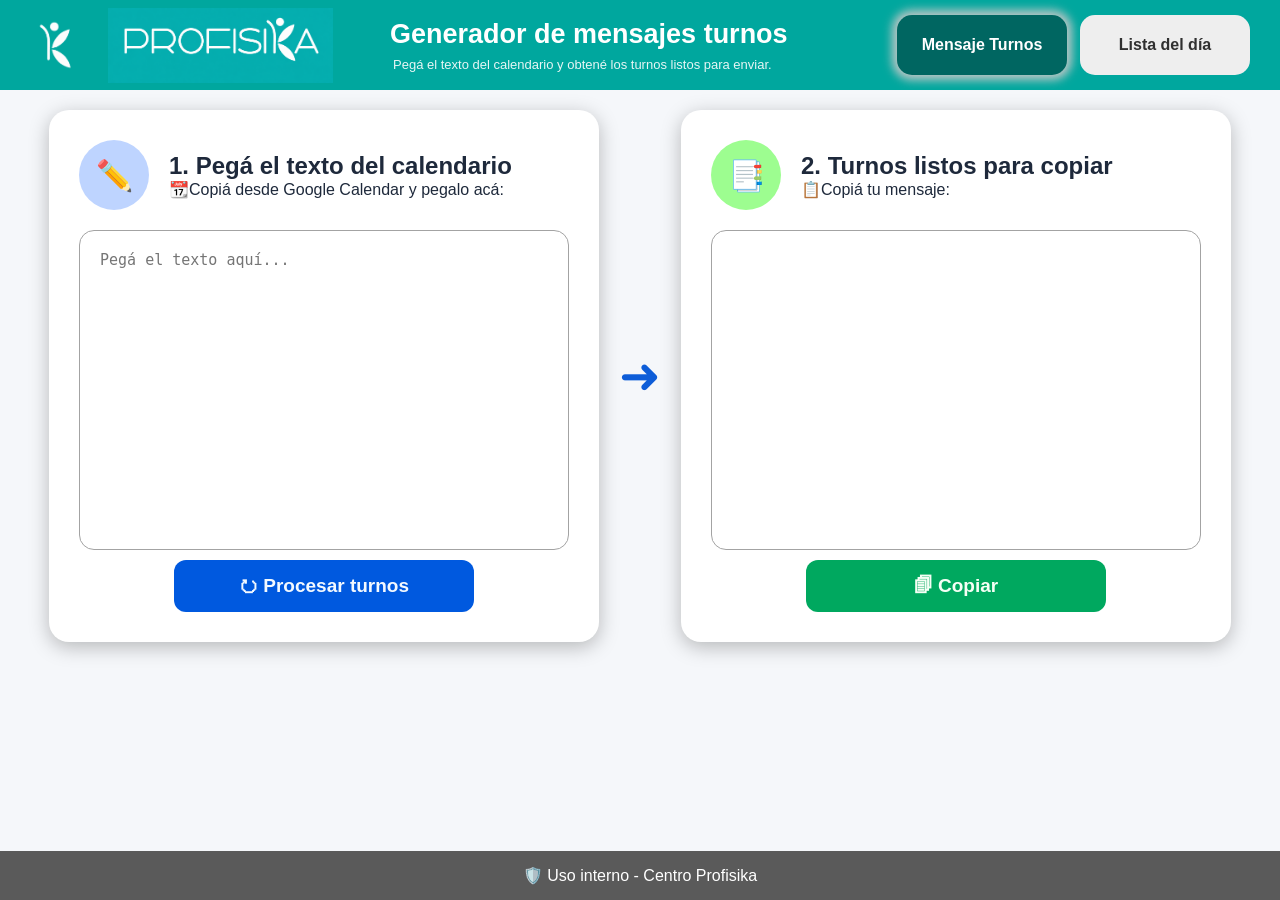
==== index.html @ 930f9a1d "Add files via upload" ====
<!DOCTYPE html>
<html lang="es">
<head>
    <meta charset="UTF-8">
    <meta name="viewport" content="width=device-width, initial-scale=1.0">
    <title>Generador de Turnos</title>
    <link rel="icon" type="image/png" href="../IMAGENES/logoProfisika.png">
    <link rel="stylesheet" href="styles.css">
</head>
<body>
    <header>
        <div class="logo-nombre">
            <div class="logo"></div>
            <div class="titulo-profisika"></div>
        </div>
        <div class="titulo">
            <h1>Generador de mensajes turnos</h1>
            <p>Pegá el texto del calendario y obtené los turnos listos para enviar.</p>
        </div>
        <div class="bloqueLinks">
            <a class="links this" id="linkTurnos" href="index.html">Mensaje Turnos</a>
            <a class="links" id="linkLista" href="Lista del día/index.html">Lista del día</a>
        </div>
    </header>

    <main>
        <section class="panel">
            <div class="encabezado">
                <div class="icono azul">✏️</div>
                <div>
                    <h2>1. Pegá el texto del calendario</h2>
                    <p class="subtitulo-panel">📆Copiá desde Google Calendar y pegalo acá:</p>
                </div>
            </div>
            <textarea id="textareaEntrada" placeholder="Pegá el texto aquí..."></textarea>
            <button id="btnProcesarTurnos" class="boton-azul"><span class="emoji-redondo">⭮</span> Procesar turnos</button>
        </section>

        <div class="flecha">➜</div>

        <section class="panel">
            <div class="encabezado">
                <div class="icono verde">📑</div>
                <div>
                    <h2>2. Turnos listos para copiar</h2>
                    <p class="subtitulo-panel">📋Copiá tu mensaje:</p>
                </div>
            </div>
            <pre id="resultado"></pre>
            <button id="btnCopiar" class="boton-verde">🗐 Copiar</button>
        </section>
    </main>

    <footer>
        🛡️ Uso interno - Centro Profisika
    </footer>

    <script src="script.js"></script>
</body>
</html>
---- styles.css ----
*{
    margin: 0;
    padding: 0;
    box-sizing: border-box;
}

body {
    font-family: Arial, Helvetica, sans-serif;
    background: #f5f7fa;
    color: #1e293b;
    height: 100vh;
    overflow: hidden; /* evita el scroll */
}

/*========================== HEADER ==========================*/

header {
    background: #00a79e;
    color: white;
    padding: 0px 30px;
    display: flex;
    align-items: center;
    gap: 60px;

    position: fixed;
    top: 0;
    left: 0;
    width: 100%;
    z-index: 1000;
}

.logo-nombre {
    display: flex;
    align-items: center;
    gap: 20px;
}

.logo {
    width: 60px;
    height: 60px;
    background-image: url("IMAGENES/logoProfisika.png");
    background-position: center;
    background-repeat: no-repeat;
    background-size: contain;
}

.titulo-profisika{
    width: 260px;
    height: 90px;
    background-image: url("IMAGENES/ImagenProfisika.png");
    background-position: center;
    background-repeat: no-repeat;
    background-size: contain;
}

.titulo h1 {
    font-size: 35px;
    margin-bottom: 10px;
}

.titulo p {
    font-size: 17px;
    opacity: 0.9;
    padding-left: 3px;
}

.bloqueLinks{
    display: flex;
    gap: 20px;
    margin-left: auto;
}

.links{
    display: flex;
    background-color: rgb(238, 238, 238);
    width: 180px;
    height: 60px;
    align-items: center;
    justify-content: center;
    border-radius: 15px;
    color: rgb(48, 48, 48);
    font-weight: bold;
    font-family: Arial, Helvetica, sans-serif;
    text-decoration: none;
    font-size: 19px;
    border: none;
    transition: background-color 0.2s, color 0.2s;
}
.links:hover:not(.this){
    background-color: #bebebe;
}

.this{
    background-color: #006661;
    color: rgb(255, 255, 255);
    box-shadow: 0 0 10px 5px rgba(199, 199, 199, 0.945);
}

/*========================== CONTENIDO ==========================*/

main {
    padding: 20px;
    display: flex;
    justify-content: center;
    align-items: center;
    gap: 20px;

    padding-top: 110px;
    padding-bottom: 80px; 
}

.panel {
    background: white;
    width: 550px;
    border-radius: 20px;
    padding: 30px;
    box-shadow: 0px 5px 20px rgba(0, 0, 0, 0.26);
    display: flex;
    flex-direction: column;
    gap: 10px;
}

.encabezado {
    display: flex;
    gap: 20px;
    align-items: center;
}

.icono {
    width: 70px;
    height: 70px;
    border-radius: 50%;
    display: flex;
    justify-content: center;
    align-items: center;
    font-size: 30px;
}

.azul {
    background: #bed4ff;
}

.verde {
    background: #9dfd90;
}

/*========================== TEXTAREA Y PRE ==========================*/

textarea, pre {
    width: 100%;
    height: 320px;
    padding: 20px;
    resize: none;
    border: 1px solid #a3a3a3;
    border-radius: 15px;
    font-size: 15px;
    margin-top: 10px;
}

#resultado {
    font-family: Arial, sans-serif;
    font-size: 25px;
    text-align: center;
    white-space: pre-wrap;
    overflow-y: auto;
    font-weight: bold;
}

/*========================== BOTONES ==========================*/

button {
    border: none;
    border-radius: 12px;
    padding: 15px 0px;
    font-size: 19px;
    font-weight: bold;
    cursor: pointer;
    transition: 0.1s;
    width: 300px;
    margin: auto;
}

.boton-azul {
    background: #0059df;
    color: rgb(243, 249, 255);
    padding: 15px 0px;
}

.emoji-redondo{
    display: inline-block;
    transition: transform 0.4s;
}
.boton-azul:hover .emoji-redondo{
    transform: rotate(350deg);
}

.boton-azul:hover {
    background: #00255c;
    box-shadow: 0 0 10px 5px rgba(53, 53, 53, 0.651);
}

.boton-verde {
    background: #00a85f;
    color: rgb(245, 255, 245);
    padding: 15px 0px;
    transition: transform 0.2s ease;
}

.boton-verde:hover:not(.copiado) {
    background: #005f36;
    color: rgb(223, 253, 240);
    box-shadow: 0 0 10px 5px rgba(53, 53, 53, 0.651);
}

.boton-verde.copiado {
    transform: scale(1.08);
}

/*========================== FLECHA ==========================*/

.flecha {
    font-size: 55px;
    color: #0d5dd8;
}

/*========================== FOOTER ==========================*/

footer {
    text-align: center;
    padding: 15px;
    color: #ffffff;
    font-size: 16px;
    background-color: rgb(90, 90, 90);

    position: fixed;
    bottom: 0;
    left: 0;
    width: 100%;
}

/*========================== RESPONSIVE ==========================*/

@media (max-width: 1450px) {
    header {
        height: 90px;
    }
    .logo-nombre {
        gap: 10px;
    }
    .logo {
        width: 50px;
        height: 50px;
    }
    .titulo-profisika{
        height: 75px;
    }
    .titulo h1 {
        font-size: 30px;
        margin-bottom: 7px;
    }
    .titulo p {
        font-size: 14px;
    }
    .bloqueLinks{
        gap: 13px;
    }
}

@media (max-width: 1350px) {
    header {
        gap: 40px;
    }
    .titulo-profisika{
        width: 260px;
    }
    .titulo h1 {
        font-size: 27px;
    }
    .titulo p {
        font-size: 13px;
    }
    .links{
        width: 170px;
        font-size: 16px;
    }
    .flecha {
        font-size: 50px;
    }
}

@media (max-width: 1250px) {
    header {
        gap: 30px;
    }
    .titulo-profisika{
        width: 210px;
    }
    .titulo h1 {
        font-size: 24px;
    }
    .titulo p {
        font-size: 13px;
    }
    .bloqueLinks{
        gap: 9px;
    }
    .links{
        width: 140px;
        font-size: 14px;
    }
    .flecha {
        font-size: 45px;
    }
}

@media (max-width: 1150px) {
    header {
        gap: 20px;
    }
    .titulo-profisika{
        width: 190px;
    }
    .titulo h1 {
        font-size: 23px;
    }
    .titulo p {
        font-size: 13px;
    }
    .bloqueLinks{
        gap: 7px;
    }
    .links{
        width: 130px;
        font-size: 13px;
        height: 50px;
    }
    .flecha {
        font-size: 40px;
    }
    h2{
        font-size: 20px;
    }
    .subtitulo-panel{
        font-size: 13px;
    }
}

@media (max-height: 700px) {
    textarea, pre{
        height: 260px;
    }
}
@media (max-height: 650px) {
    textarea, pre{
        height: 210px;
    }
    button{
        font-size: 17px;
        width: 250px;
    }
}
@media (max-height: 600px) {
    textarea, pre{
        height: 160px;
    }
}
@media (max-height: 550px) {
    textarea, pre{
        height: 100px;
    }
}
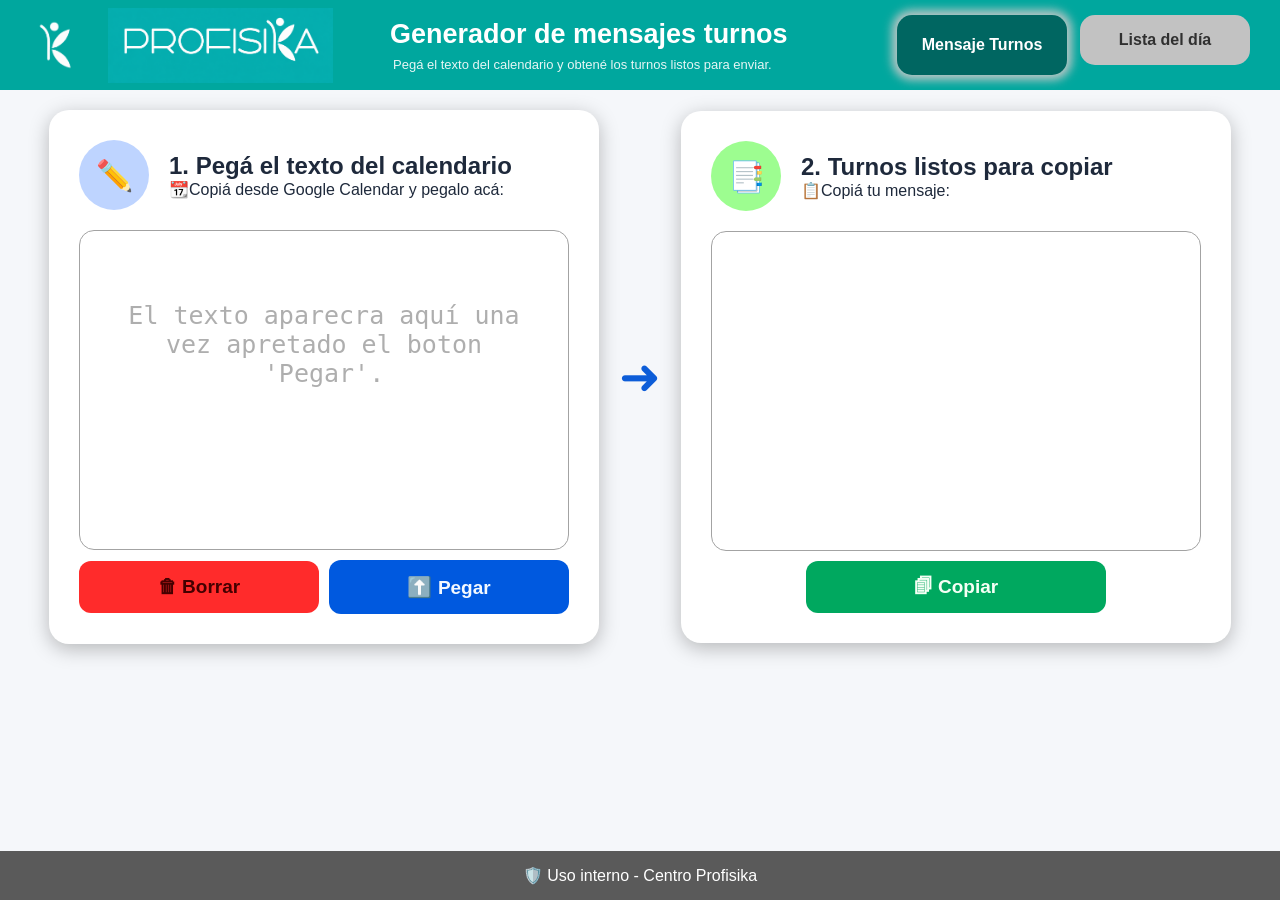
==== commit 91b04f30: "Add files via upload" ====
--- a/index.html
+++ b/index.html
@@ -4,7 +4,7 @@
     <meta charset="UTF-8">
     <meta name="viewport" content="width=device-width, initial-scale=1.0">
     <title>Generador de Turnos</title>
-    <link rel="icon" type="image/png" href="../IMAGENES/logoProfisika.png">
+    <link rel="icon" type="image/png" href="/IMAGENES/favicon.png">
     <link rel="stylesheet" href="styles.css">
 </head>
 <body>
@@ -32,8 +32,11 @@
                     <p class="subtitulo-panel">📆Copiá desde Google Calendar y pegalo acá:</p>
                 </div>
             </div>
-            <textarea id="textareaEntrada" placeholder="Pegá el texto aquí..."></textarea>
-            <button id="btnProcesarTurnos" class="boton-azul"><span class="emoji-redondo">⭮</span> Procesar turnos</button>
+            <textarea id="textareaEntrada" readonly placeholder="El texto aparecra aquí una vez apretado el boton 'Pegar'."></textarea>
+            <div class="contenedor-botones">
+                <button id="btnBorrarTurnos" class="boton-borrar">🗑 Borrar</button>
+                <button id="btnProcesarTurnos" class="boton-azul"><span class="emoji-flecha-arriba">⬆️ </span> Pegar</button>
+            </div>
         </section>
 
         <div class="flecha">➜</div>
--- a/styles.css
+++ b/styles.css
@@ -72,9 +72,9 @@
 
 .links{
     display: flex;
-    background-color: rgb(238, 238, 238);
-    width: 180px;
-    height: 60px;
+    background-color: rgb(194, 194, 194);
+    width: 140px;
+    height: 50px;
     align-items: center;
     justify-content: center;
     border-radius: 15px;
@@ -82,18 +82,21 @@
     font-weight: bold;
     font-family: Arial, Helvetica, sans-serif;
     text-decoration: none;
-    font-size: 19px;
+    font-size: 15px;
     border: none;
     transition: background-color 0.2s, color 0.2s;
 }
 .links:hover:not(.this){
-    background-color: #bebebe;
+    background-color: #616161;
 }
 
 .this{
     background-color: #006661;
     color: rgb(255, 255, 255);
     box-shadow: 0 0 10px 5px rgba(199, 199, 199, 0.945);
+    font-size: 19px;
+    width: 180px;
+    height: 60px;
 }
 
 /*========================== CONTENIDO ==========================*/
@@ -153,8 +156,23 @@
     resize: none;
     border: 1px solid #a3a3a3;
     border-radius: 15px;
+    margin-top: 10px;
+}
+
+textarea:not(:placeholder-shown) {
     font-size: 15px;
-    margin-top: 10px;
+}
+
+textarea:focus {
+    outline: none;
+}
+
+textarea::placeholder {
+    color: #999999cb;
+    font-size: 25px;
+    text-align: center;
+    padding: 0 14px;
+    padding-top: 50px;
 }
 
 #resultado {
@@ -186,12 +204,8 @@
     padding: 15px 0px;
 }
 
-.emoji-redondo{
-    display: inline-block;
-    transition: transform 0.4s;
-}
-.boton-azul:hover .emoji-redondo{
-    transform: rotate(350deg);
+.emoji-flecha-arriba{
+    font-size: 20px;
 }
 
 .boton-azul:hover {
@@ -214,6 +228,22 @@
 
 .boton-verde.copiado {
     transform: scale(1.08);
+}
+
+.boton-borrar{
+    background-color: rgb(255, 43, 43);
+    color: rgb(68, 0, 0);
+}
+
+.boton-borrar:hover{
+    box-shadow: 0 0 10px 5px rgba(53, 53, 53, 0.651);
+    background-color: rgb(136, 0, 0);
+    color: rgb(255, 186, 186);
+}
+
+.contenedor-botones{
+    display: flex;
+    gap: 10px;
 }
 
 /*========================== FLECHA ==========================*/
@@ -347,25 +377,45 @@
 
 @media (max-height: 700px) {
     textarea, pre{
+        height: 300px;
+    }
+}
+
+@media (max-height: 680px) {
+    textarea, pre{
+        height: 280px;
+    }
+}
+
+@media (max-height: 660px) {
+    textarea, pre{
         height: 260px;
     }
-}
-@media (max-height: 650px) {
-    textarea, pre{
-        height: 210px;
-    }
     button{
-        font-size: 17px;
-        width: 250px;
-    }
-}
-@media (max-height: 600px) {
-    textarea, pre{
-        height: 160px;
-    }
-}
+        width: 260px;
+    }
+}
+
+@media (max-height: 640px) {
+    textarea, pre{
+        height: 240px;
+    }
+}
+
+@media (max-height: 620px) {
+    textarea, pre{
+        height: 220px;
+    }
+}
+
+@media (max-height: 590px) {
+    textarea, pre{
+        height: 200px;
+    }
+}
+
 @media (max-height: 550px) {
     textarea, pre{
-        height: 100px;
+        height: 180px;
     }
 }
